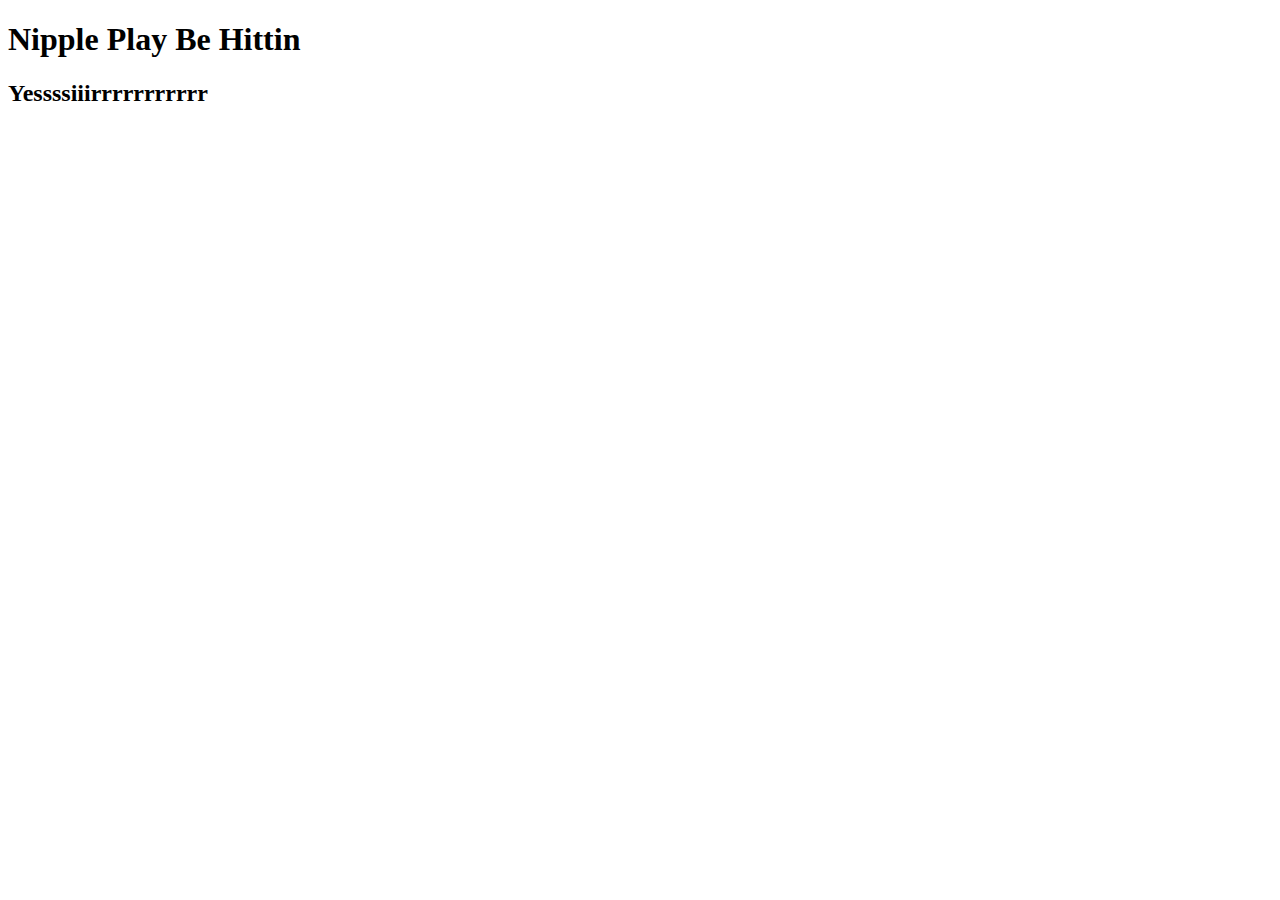
==== index.html @ f40c217a "3rd" ====
<!doctype html>

<html lang="en">
<head>
  <meta charset="utf-8">

  <title>Jacob Raphael Shapiro's Website</title>
  <meta name="description" content="Jacob Raphael Shapiro's Website">
  <meta name="author" content="SitePoint">

  <link rel="stylesheet" href="css/styles.css?v=1.0">
</head>

<body>
    <h1>Nipple Play Be Hittin</h1>
    <h2> </h2>
    <h2>Yessssiiirrrrrrrrrrr</h2>
  <script src="js/scripts.js"></script>
  <script>

  </script>
</body>
</html>
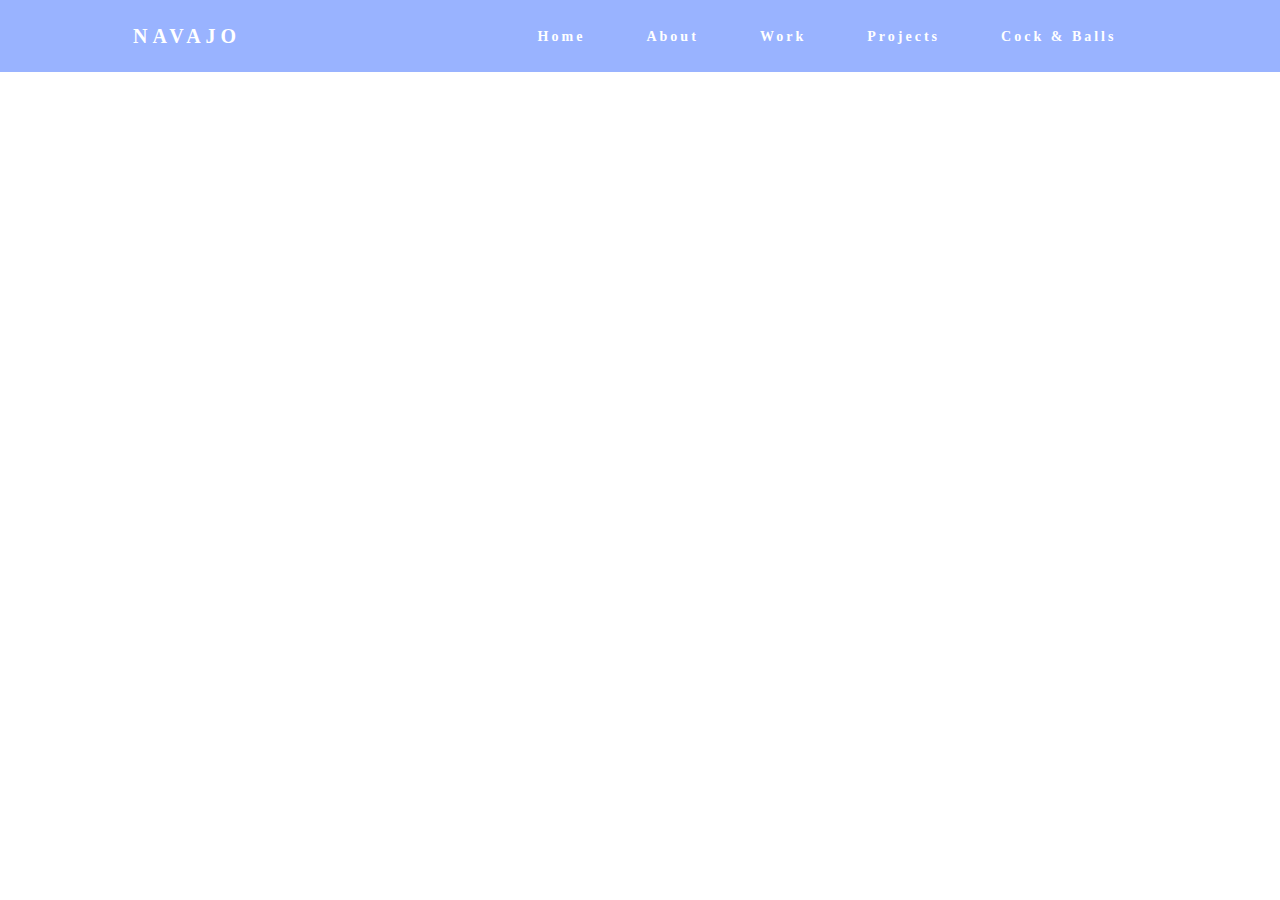
==== commit 0d940cec: "First actual build" ====
--- a/index.html
+++ b/index.html
@@ -3,18 +3,39 @@
 <html lang="en">
 <head>
   <meta charset="utf-8">
-
+  <meta name="description" content="Jacob Raphael Shapiro's Website">
+  <meta name="author" content="Jacob Shapiro">
+  <link href="https://fonts.googleapis.com/css2?family=Arimo&display=swap" rel="stylesheet">
+  <link rel="stylesheet" href="style.css">
   <title>Jacob Raphael Shapiro's Website</title>
-  <meta name="description" content="Jacob Raphael Shapiro's Website">
-  <meta name="author" content="SitePoint">
-
-  <link rel="stylesheet" href="css/styles.css?v=1.0">
 </head>
 
 <body>
-    <h1>Nipple Play Be Hittin</h1>
+    <!--<h1>Nipple Play Be Hittin</h1>
     <h2> </h2>
-    <h2>Yessssiiirrrrrrrrrrr</h2>
+    <h2>Yessssiiirrrrrrrrrrr</h2>-->
+
+    <nav>
+        <div class="logo">
+            <h4>Navajo</h4>
+        </div>
+        <ul class="nav-links">
+            <li><a href="#">Home</a></li>
+            <li><a href="#">About</a></li>
+            <li><a href="#">Work</a></li>
+            <li><a href="#">Projects</a></li>
+            <li><a href="#">Cock & Balls</a></li>
+        </ul>
+        <div class="burger">
+          <div class="line1"></div>
+          <div class="line2"></div>
+          <div class="line3"></div>
+        </div>
+    </nav>
+
+    <script src="app.js"></script>
+
+
   <script src="js/scripts.js"></script>
   <script>
 
--- a/style.css
+++ b/style.css
@@ -0,0 +1,109 @@
+*{
+    margin: 0px;
+    padding: 0px;
+    box-sizing: border-box;
+
+}
+
+nav{
+    display: flex;
+    justify-content: space-around;
+    align-items: center;
+    min-height: 8vh;
+    background-color: #99b3ff;
+    font-family: 'Oxygen';
+}
+
+.logo{
+    color: white;
+    text-transform: uppercase;
+    letter-spacing: 5px;
+    font-size: 20px;
+}
+
+.nav-links{
+    display: flex;
+    justify-content: space-around;
+    width: 50%;
+}
+
+.nav-links li{
+    list-style: none;
+}
+
+.nav-links a{
+    color: white;
+    text-decoration: none;
+    letter-spacing: 3px;
+    font-weight: bold;
+    font-size: 14px;
+}
+
+.burger{
+    display: none;
+    cursor: pointer;
+}
+
+.burger div{
+    width: 25px;
+    height: 3px;
+    background-color: white;
+    margin: 5px;
+    transition: all 0.3s ease;
+}
+
+@media screen and (max-width: 1024px){
+    .nav-links{
+        width: 60%;
+    }
+}
+
+@media screen and (max-width: 768px){
+    body{
+        overflow-x: hidden;
+    }
+    .nav-links{
+        position: absolute;
+        right: 0px;
+        height: 92vh;
+        top: 8vh;
+        background-color: #99b3ff;
+        display: flex;
+        flex-direction: column;
+        align-items: center;
+        width: 40%;
+        transform: translateX(100%);
+        transition: transform 0.5s ease-in;
+    }
+    .nav-links li{
+        opacity: 0;
+    }
+    .burger{
+        display: block;
+    }
+}
+
+.nav-active{
+    transform: translateX(0%);
+}
+
+@keyframes navLinkFade{
+    from{
+        opacity: 0;
+        transform: translateX(50px);
+    }
+    to{
+        opacity: 1;
+        transform: translateX(0px);
+    }
+}
+
+.toggle .line1{
+    transform: rotate(-45deg) translate(-5px,6px);
+}
+.toggle .line2{
+    opacity: 0;
+}
+.toggle .line3{
+    transform: rotate(45deg) translate(-5px,-6px);
+}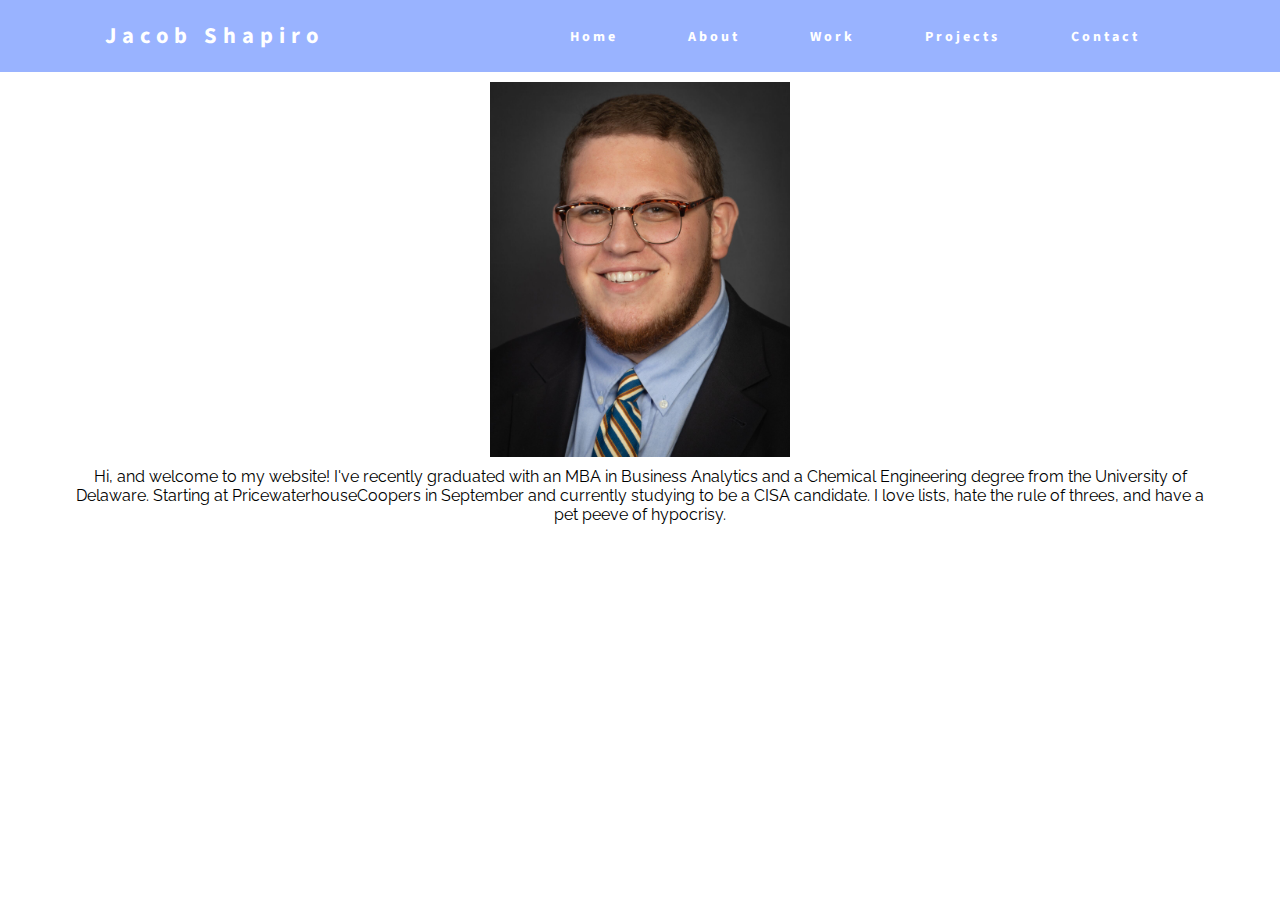
==== commit 460e096f: "Update index.html" ====
--- a/index.html
+++ b/index.html
@@ -5,9 +5,9 @@
   <meta charset="utf-8">
   <meta name="description" content="Jacob Raphael Shapiro's Website">
   <meta name="author" content="Jacob Shapiro">
-  <link href="https://fonts.googleapis.com/css2?family=Arimo&display=swap" rel="stylesheet">
+  <link href="https://fonts.googleapis.com/css2?family=Lato:wght@300&family=Raleway&family=Source+Sans+Pro&display=swap" rel="stylesheet">
   <link rel="stylesheet" href="style.css">
-  <title>Jacob Raphael Shapiro's Website</title>
+  <title>Jacob Shapiro's Website</title>
 </head>
 
 <body>
@@ -17,14 +17,14 @@
 
     <nav>
         <div class="logo">
-            <h4>Navajo</h4>
+            <h4>Jacob Shapiro</h4>
         </div>
         <ul class="nav-links">
-            <li><a href="#">Home</a></li>
-            <li><a href="#">About</a></li>
-            <li><a href="#">Work</a></li>
-            <li><a href="#">Projects</a></li>
-            <li><a href="#">Cock & Balls</a></li>
+            <li><a href="index.html">Home</a></li>
+            <li><a href="about.html">About</a></li>
+            <li><a href="cv.html">Work</a></li>
+            <li><a href="projects.html">Projects</a></li>
+            <li><a href="contact.html">Contact</a></li>
         </ul>
         <div class="burger">
           <div class="line1"></div>
@@ -33,12 +33,12 @@
         </div>
     </nav>
 
-    <script src="app.js"></script>
+    <img src="Jacob Shapiro Headshot.jpeg" alt="Headshot">
+    <p>Hi, and welcome to my website! I've recently graduated with an MBA in Business Analytics and a Chemical Engineering degree from the University of Delaware. Starting at PricewaterhouseCoopers in September and currently studying to be a CISA candidate. I love lists, hate the rule of threes, and have a pet peeve of hypocrisy.</p>
 
-
+  <script src="app.js"></script>
   <script src="js/scripts.js"></script>
   <script>
-
   </script>
 </body>
 </html>--- a/style.css
+++ b/style.css
@@ -11,14 +11,14 @@
     align-items: center;
     min-height: 8vh;
     background-color: #99b3ff;
-    font-family: 'Oxygen';
+    font-family: 'Source Sans Pro', sans-serif;
 }
 
 .logo{
     color: white;
-    text-transform: uppercase;
-    letter-spacing: 5px;
-    font-size: 20px;
+    /* text-transform: uppercase; */
+    letter-spacing: 6px;
+    font-size: 22.5px;
 }
 
 .nav-links{
@@ -52,6 +52,32 @@
     transition: all 0.3s ease;
 }
 
+img{
+    /* width: 300px; */
+    display: block;
+    width: 300px;
+    margin: 10px;
+    margin-left: auto;
+    margin-right: auto;
+}
+
+body{
+    display: block;
+    text-align: center;
+    margin-left: auto;
+    margin-right: auto;
+    font-family: 'Raleway', sans-serif;
+}
+
+p{
+    
+    width: 90%;
+    margin: 5px;
+    margin-left: auto;
+    margin-right: auto;
+    text-align: center;
+}
+
 @media screen and (max-width: 1024px){
     .nav-links{
         width: 60%;
@@ -81,6 +107,12 @@
     .burger{
         display: block;
     }
+    img{
+        display: block;
+        width: 40%;
+        margin-left: auto;
+        margin-right: auto;
+    }
 }
 
 .nav-active{
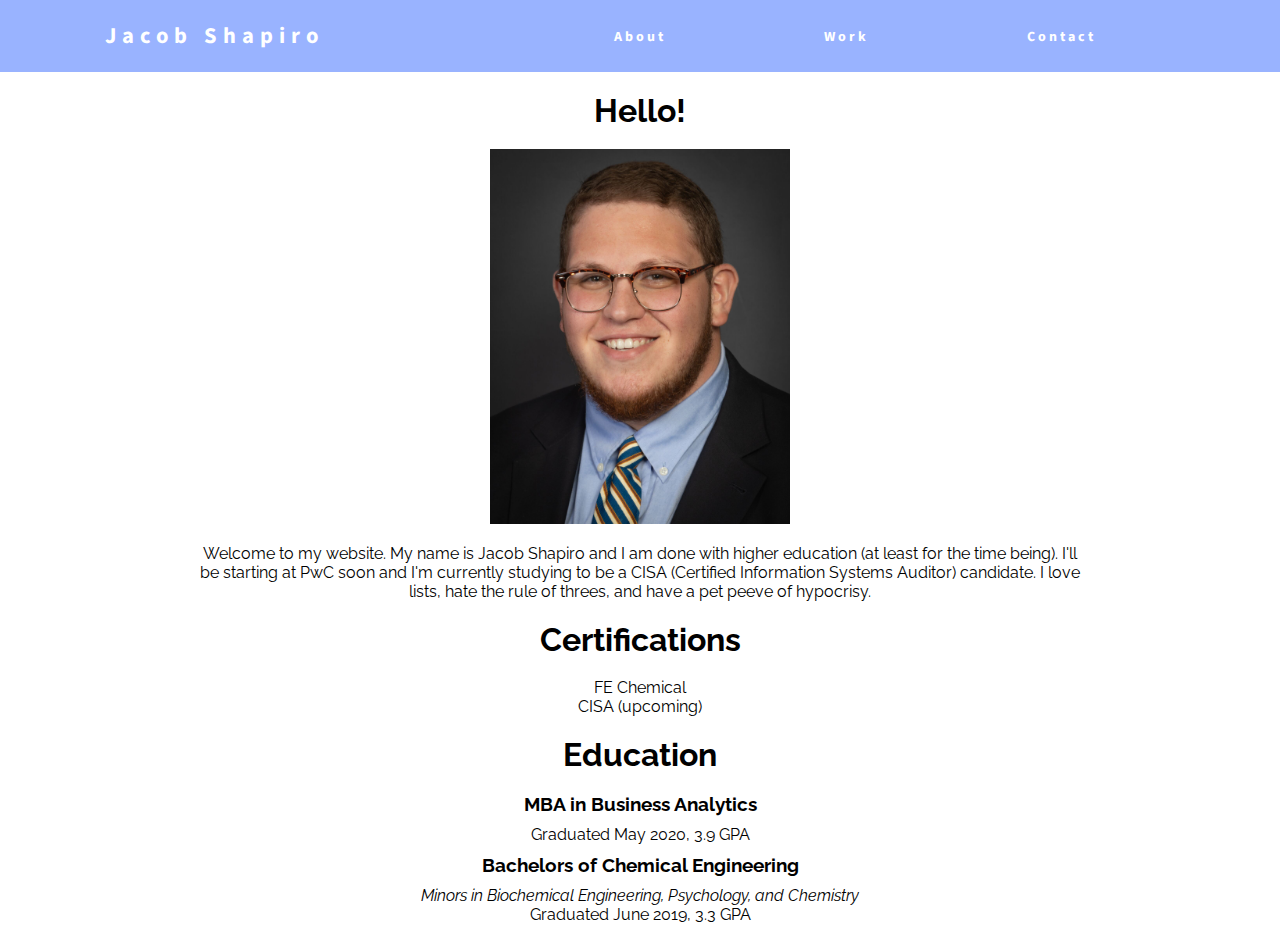
==== commit 7f7139dc: "Finalized 1st version (pre-PwC)" ====
--- a/index.html
+++ b/index.html
@@ -11,20 +11,16 @@
 </head>
 
 <body>
-    <!--<h1>Nipple Play Be Hittin</h1>
-    <h2> </h2>
-    <h2>Yessssiiirrrrrrrrrrr</h2>-->
-
     <nav>
         <div class="logo">
             <h4>Jacob Shapiro</h4>
         </div>
         <ul class="nav-links">
-            <li><a href="index.html">Home</a></li>
-            <li><a href="about.html">About</a></li>
-            <li><a href="cv.html">Work</a></li>
-            <li><a href="projects.html">Projects</a></li>
-            <li><a href="contact.html">Contact</a></li>
+          <li><a href="index.html">About</a></li>
+          <!-- <li><a href="about.html">About</a></li> -->
+          <li><a href="cv.html">Work</a></li>
+          <!-- <li><a href="projects.html">Projects</a></li> -->
+          <li><a href="contact.html">Contact</a></li>
         </ul>
         <div class="burger">
           <div class="line1"></div>
@@ -33,8 +29,23 @@
         </div>
     </nav>
 
+    <h1>Hello!</h1>
     <img src="Jacob Shapiro Headshot.jpeg" alt="Headshot">
-    <p>Hi, and welcome to my website! I've recently graduated with an MBA in Business Analytics and a Chemical Engineering degree from the University of Delaware. Starting at PricewaterhouseCoopers in September and currently studying to be a CISA candidate. I love lists, hate the rule of threes, and have a pet peeve of hypocrisy.</p>
+    <p>Welcome to my website. My name is Jacob Shapiro and I am done with higher education (at least for the time being). I'll be starting at PwC soon and I'm currently studying to be a CISA (Certified Information Systems Auditor) candidate. I love lists, hate the rule of threes, and have a pet peeve of hypocrisy.</p>
+
+    <h1>Certifications</h1>
+    <p>FE Chemical
+      <br>CISA (upcoming)
+    </p>
+
+    <h1>Education</h1>
+    <h3>MBA in Business Analytics</h3>
+    <p>Graduated May 2020, 3.9 GPA</p>
+    <h3>Bachelors of Chemical Engineering</h3>
+    <p><em>Minors in Biochemical Engineering, Psychology, and Chemistry</em>
+      <br>Graduated June 2019, 3.3 GPA
+    </p>
+
 
   <script src="app.js"></script>
   <script src="js/scripts.js"></script>
--- a/style.css
+++ b/style.css
@@ -56,7 +56,7 @@
     /* width: 300px; */
     display: block;
     width: 300px;
-    margin: 10px;
+    margin: 20px;
     margin-left: auto;
     margin-right: auto;
 }
@@ -68,11 +68,17 @@
     margin-right: auto;
     font-family: 'Raleway', sans-serif;
 }
-
+h1{
+    width: 90%;
+    margin: 20px;
+    margin-left: auto;
+    margin-right: auto;
+    text-align: center;
+}
 p{
     
-    width: 90%;
-    margin: 5px;
+    width: 70%;
+    margin: 10px;
     margin-left: auto;
     margin-right: auto;
     text-align: center;
